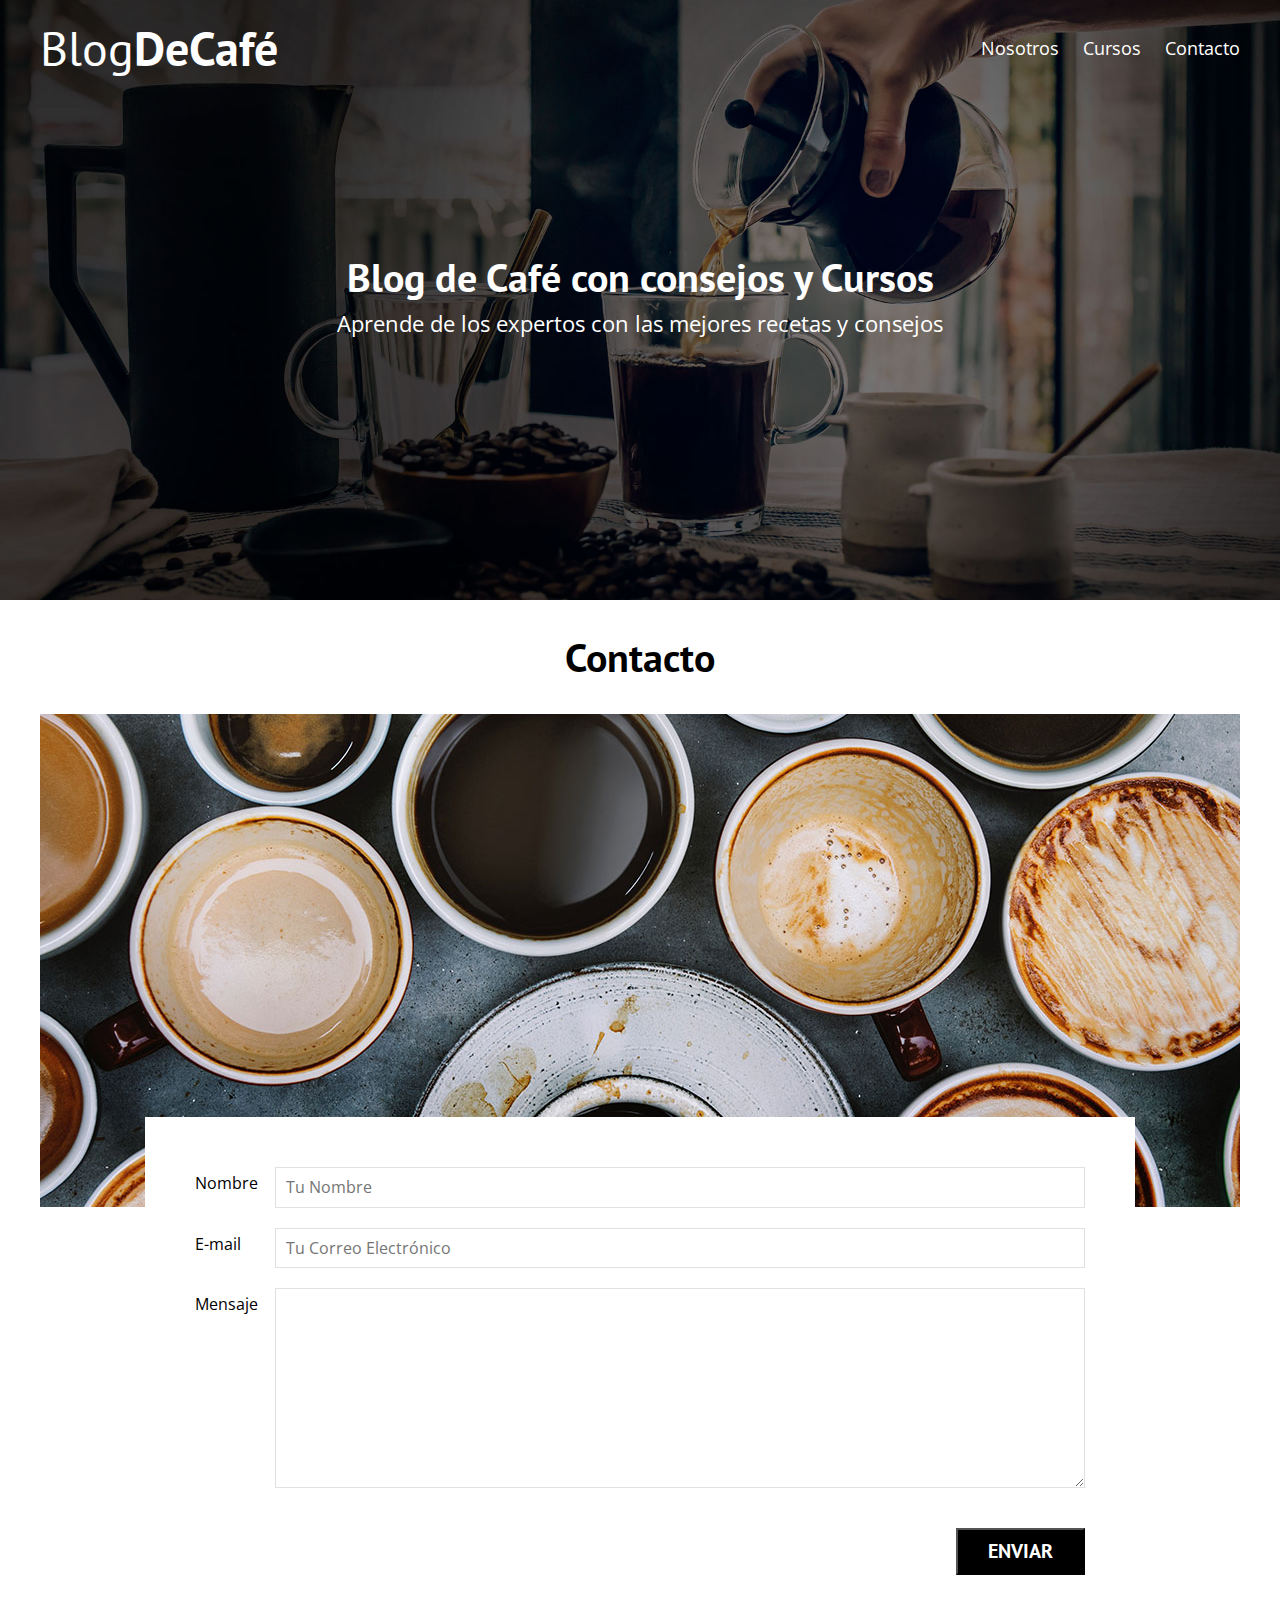
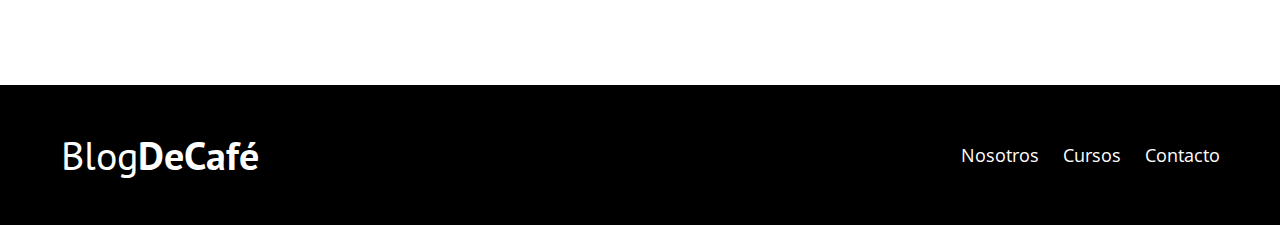
==== contacto.html @ 25f3b436 "Diseño responsive, Blog Cafe" ====
<!DOCTYPE html>
<html lang="es">

<head>
    <meta charset="UTF-8">
    <meta name="viewport" content="width=device-width, initial-scale=1.0">
    <meta http-equiv="X-UA-Compatible" content="ie=edge">
    <title>Blog de Café</title>
    <link href="https://fonts.googleapis.com/css?family=Open+Sans|PT+Sans:400,700&display=swap" rel="stylesheet">
    <link rel="stylesheet" href="css/normalize.css">
    <link rel="stylesheet" href="css/style.css">

</head>

<body>
    <header class="site-header">
        <div class="contenedor">
            <div class="barra">
                <a href="/">
                    <h1 class="no-margin">Blog<span>DeCafé</span></h1>
                </a>

                <nav class="navegacion">
                    <a href="nosotros.html">Nosotros</a>
                    <a href="cursos.html">Cursos</a>
                    <a href="contacto.html">Contacto</a>
                </nav>
            </div> <!-- Barra -->

            <div class="texto-header">
                <h2 class="no-margin">Blog de Café con consejos y Cursos</h2>
                <p class="no-margin">Aprende de los expertos con las mejores recetas y consejos</p>
            </div>

        </div><!-- Contenedor -->
    </header>

    <main class="contenedor">
        <h2 class="centrar-texto">Contacto</h2>

        <div class="grid centrar-columnas">
            <div class="columnas-12">
                <img src="img/contacto.jpg" alt="contacto">
            </div>

            <div class="columnas-10 formulario-contacto">
                <form action="#">
                    <div class="campo">
                        <label for="nombre">Nombre</label>
                        <input type="text" id="nombre" placeholder="Tu Nombre">
                    </div>

                    <div class="campo">
                        <label for="email">E-mail</label>
                        <input type="email" id="email" placeholder="Tu Correo Electrónico">
                    </div>

                    <div class="campo mensaje">
                        <label for="mensaje">Mensaje</label>
                        <textarea id="mensaje"></textarea>
                    </div>

                    <div class="enviar">
                        <input type="submit" value="Enviar" class="btn btn-primario">
                    </div>
                </form>
            </div>
        </div>
    </main>

    <footer class="site-footer">
        <div class="contenedor">
            <div class="barra">
                <p class="no-margin">Blog<span>DeCafé</span></p>

                <nav class="navegacion">
                    <a href="nosotros.html">Nosotros</a>
                    <a href="cursos.html">Cursos</a>
                    <a href="contacto.html">Contacto</a>
                </nav>
            </div> <!-- Barra -->

        </div>
    </footer>

</body>

</html>
---- css/style.css ----
html {
    box-sizing: border-box;
    font-size: 62.5%;
    /*1rem = 10px*/
}

*,
*:before,
*:after {
    box-sizing: inherit;
}

body {
    font-family: 'Open Sans', sans-serif;
    font-size: 1.6rem;
    line-height: 2;
}

/* Globales */

.contenedor {
    width: 95%;
    max-width: 1200px;
    margin: 0 auto;
}

h1,
h2,
h3,
h4 {
    font-family: 'PT Sans', sans-serif;
}

h1 {
    font-size: 4.8rem;
}

h2 {
    font-size: 4rem;
    line-height: 1.2;
}

h3 {
    font-size: 3.2rem;
}

h4 {
    font-size: 2.8rem;
}

img {
    max-width: 100%;
}

.imagen {
    margin: 2rem;
}


/* Utilidades */

.centrar-texto {
    text-align: center;
}

.no-margin {
    margin: 0;
}

.btn {
    display: block;
    text-align: center;
    text-transform: uppercase;
    text-decoration: none;
    font-size: 2rem;
    padding: 1rem 3rem;
    margin: 2rem 0;
    font-family: 'PT Sans', sans-serif;
    font-weight: 700;
    color: #ffffff;
    flex: 0 0 100%;
}

.btn:hover {
    cursor: pointer;
}

@media (min-width: 768px) {
    .btn {
        display: inline-block;
        flex: 0 0 auto;
    }

}

.btn-primario {
    background: #000000;
}

.btn-secundario {
    background-color: #784d3c;
}

/* Grid */
@media (min-width: 768px) {
    .grid {
        display: flex;
        justify-content: space-between;
        flex-wrap: wrap;
    }

    .centrar-columnas {
        justify-content: center;
    }

    .columnas-4 {
        flex: 0 0 calc(33.3% - 1rem);
    }

    .columnas-6 {
        flex: 0 0 calc(50% - 1rem);
    }

    .columnas-8 {
        flex: 0 0 calc(66.6% - 1rem);
    }

    .columnas-10 {
        flex: 0 0 calc(83.3% - 1rem);
    }

    .columnas-12 {
        flex: 0 0 100%;
    }
    
}

/* Header */
@media (min-width: 768px) {
    .barra {
        display: flex;
        justify-content: space-between;
        align-items: center;
    }
}

.site-header {
    background: url(../img/banner.jpg) no-repeat center center;
    background-size: cover;
    height: 60rem;
}


.site-header a {
    text-decoration: none;
    color: #ffffff;
}

.site-header h1 {
    text-align: center;
    font-weight: 400;
}

.site-header span {
    font-weight: 700;
}

/* Navegacion */
.navegacion a {
    text-align: center;
    display: block;
    font-size: 1.8rem;
    color: #ffffff;
    text-decoration: none;
}

@media (min-width: 768px) {
    .navegacion a {
        display: inline;
        margin-right: 2rem;
    }

    .navegacion a:last-of-type {
        margin: 0;
    }
}


/* Header texto */

.texto-header {
    text-align: center;
    color: #ffffff;
    margin-top: 5rem;
}

@media (min-width: 768px) {
    .texto-header {
        margin-top: 15.7rem;
    }
}

.texto-header p {
    font-size: 2.2rem;
}

/* Contenido principal */

.contenido-principal {
    display: flex;
    flex-wrap: wrap;
}

.blog,
.cursos {
    flex: 0 0 100%;
}

.cursos {
    order: -1;
}

@media (min-width: 768px) {
    .contenido-principal {
        justify-content: space-between;
    }

    .blog {
        flex-basis: 66.6%;
    }

    .cursos {
        flex-basis: calc(33.3% - 3rem);
        order: 2;
    }
}

.entrada-blog {
    margin-bottom: 2rem;
    border-bottom: 1px solid #e1e1e1;
}

.entrada-blog:last-of-type {

    border: unset;
}

/* Barra Lateral */

.cursos-lista {
    padding: 0;
    list-style: none;
}

.curso {
    padding: 3rem 0;
    border-bottom: 1px solid #e1e1e1;
}

.curso:last-of-type {
    border: none;
}

.curso p {
    font-family: 'PT Sans', sans-serif;
    font-weight: 700;
    font-size: 2rem;
    line-height: 2.5;
}

.curso p span,
.curso p.descripcion {
    font-weight: 400;
}

/* Footer */

.site-footer {
    background: #000000;
    padding: 3rem;
    margin-top: 4rem;
}

.site-footer p {
    color: #ffffff;
    font-size: 4rem;
    font-weight: 400;
    font-family: 'PT Sans', sans-serif;
    text-align: center;
}

.site-footer p span {
    font-weight: 700;
}

/* Contacto */
.formulario-contacto {
    background: #ffffff;
    padding: 5rem;
}
@media (min-width: 768px) {
    .formulario-contacto {
        margin-top:-10rem;
    }
}

.formulario-contacto .campo {
    display: flex;
    justify-content: space-between;
    margin-bottom: 2rem;
}

.formulario-contacto .campo label {
    flex: 0 0 8rem;
}

.formulario-contacto .campo input:not([type="submit"]),
.formulario-contacto .campo textarea {
    flex: 1;
    border: 1px solid #e1e1e1;
    padding: 1rem;
}

.formulario-contacto .campo textarea {
    height: 20rem;
}

.formulario-contacto .enviar {
    display: flex;
    justify-content: flex-end;
}
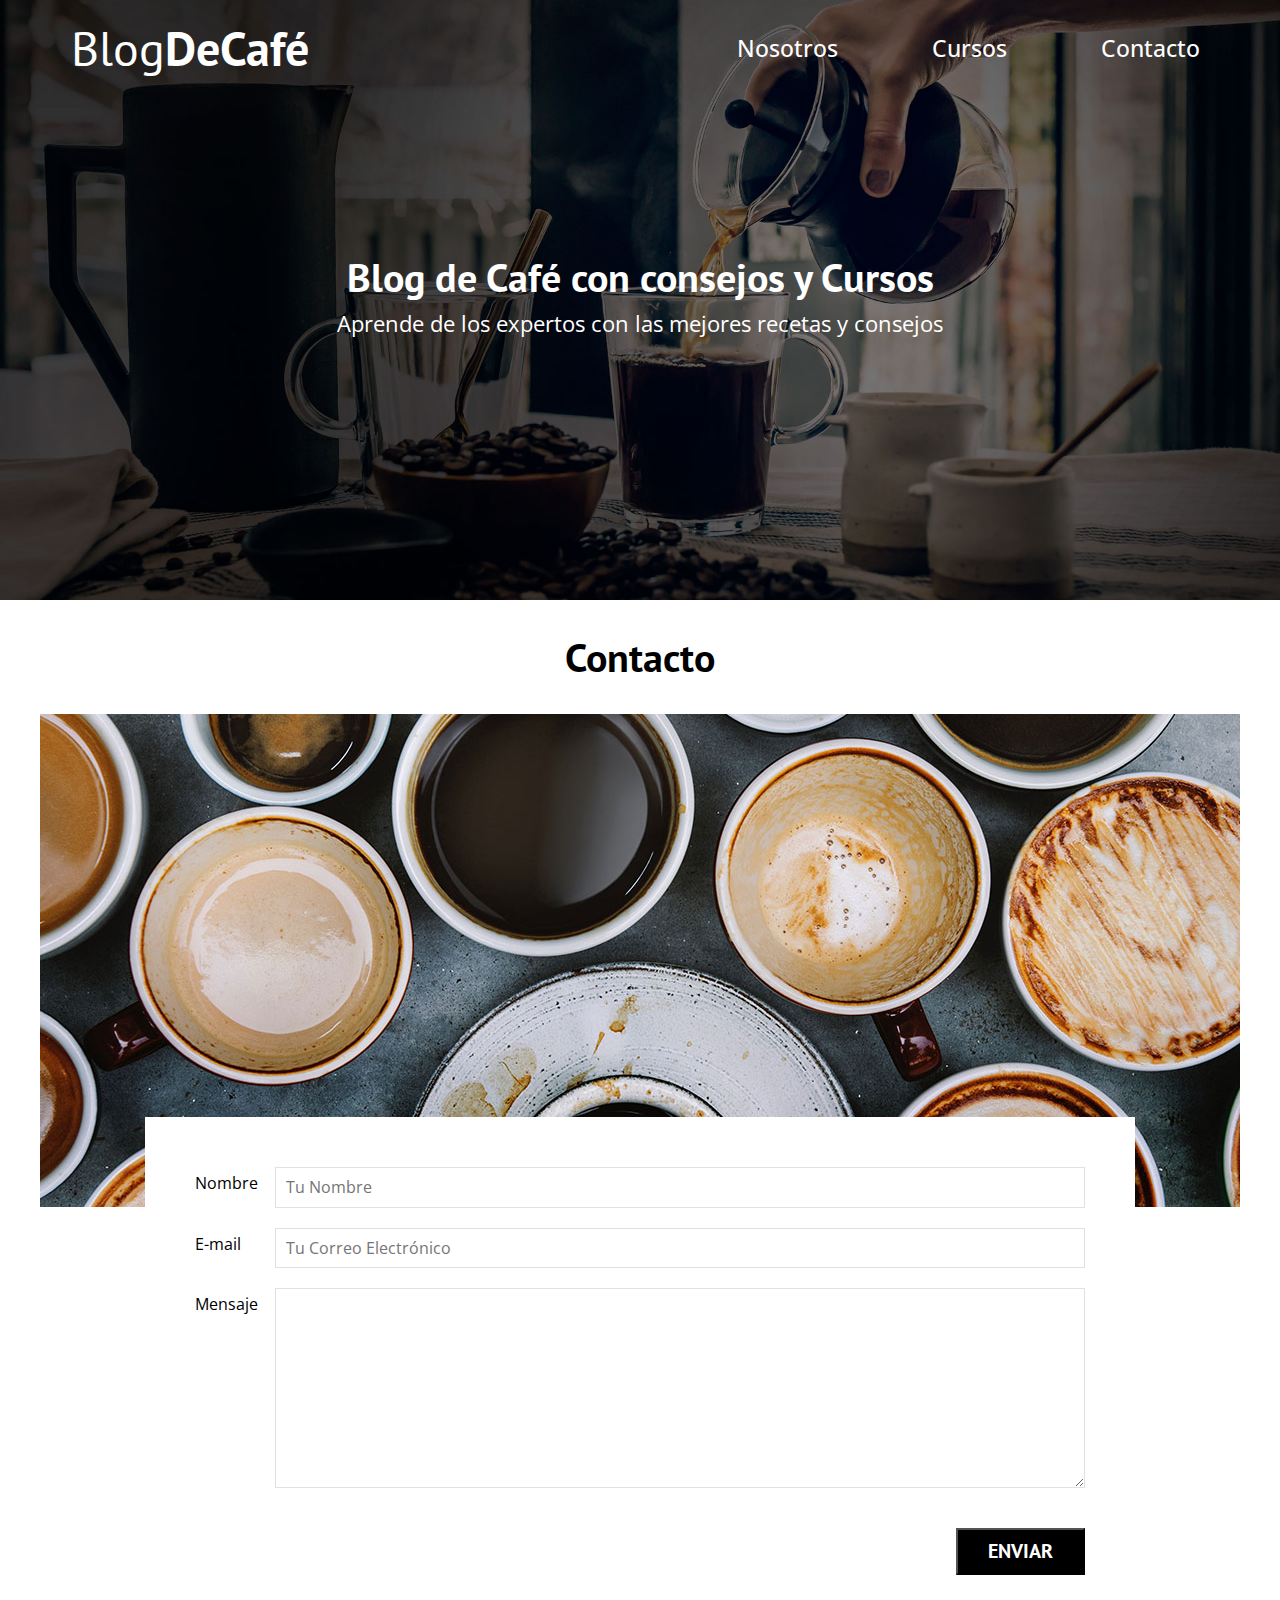
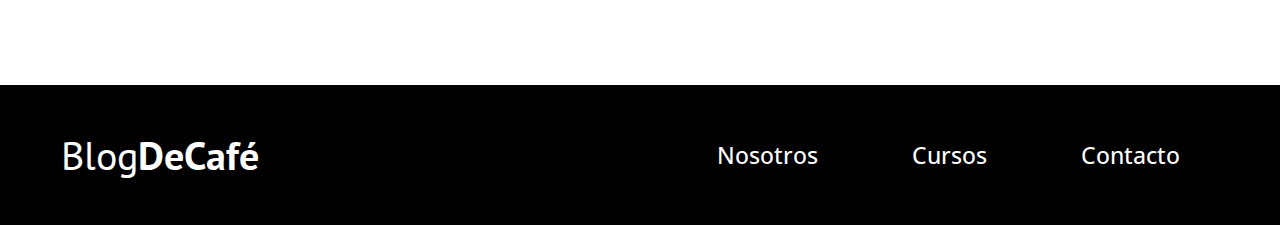
==== commit 83366434: "Anexo de JS para menu movil" ====
--- a/contacto.html
+++ b/contacto.html
@@ -15,22 +15,29 @@
 <body>
     <header class="site-header">
         <div class="contenedor">
-            <div class="barra">
-                <a href="/">
-                    <h1 class="no-margin">Blog<span>DeCafé</span></h1>
-                </a>
+                <div class="barra grid">
 
-                <nav class="navegacion">
-                    <a href="nosotros.html">Nosotros</a>
-                    <a href="cursos.html">Cursos</a>
-                    <a href="contacto.html">Contacto</a>
-                </nav>
-            </div> <!-- Barra -->
-
-            <div class="texto-header">
-                <h2 class="no-margin">Blog de Café con consejos y Cursos</h2>
-                <p class="no-margin">Aprende de los expertos con las mejores recetas y consejos</p>
-            </div>
+                    <a href="/" class="columnas-8">
+                        <h1 class="no-margin">Blog<span>DeCafé</span></h1>
+                    </a>
+    
+                    <div class="menu-movil">
+                        <span></span>
+                        <span></span>
+                        <span></span>
+                    </div>
+    
+                        <nav class="navegacion">
+                            <a href="nosotros.html">Nosotros</a>
+                            <a href="cursos.html">Cursos</a>
+                            <a href="contacto.html">Contacto</a>
+                        </nav>
+                </div> <!-- Barra -->
+    
+                <div class="texto-header">
+                    <h2 class="no-margin">Blog de Café con consejos y Cursos</h2>
+                    <p class="no-margin">Aprende de los expertos con las mejores recetas y consejos</p>
+                </div>
 
         </div><!-- Contenedor -->
     </header>
@@ -85,4 +92,7 @@
 
 </body>
 
+<script src="https://code.jquery.com/jquery-3.4.1.min.js"></script>
+<script src="js/script.js"></script>
+
 </html>--- a/css/style.css
+++ b/css/style.css
@@ -102,10 +102,11 @@
 }
 
 /* Grid */
-@media (min-width: 768px) {
+
     .grid {
         display: flex;
-        justify-content: space-between;
+        justify-content: space-evenly;
+        align-items: center;
         flex-wrap: wrap;
     }
 
@@ -113,6 +114,10 @@
         justify-content: center;
     }
 
+    .columnas-2 {
+        flex: 0 0 calc(16.7% - 1rem);
+    }
+
     .columnas-4 {
         flex: 0 0 calc(33.3% - 1rem);
     }
@@ -132,16 +137,24 @@
     .columnas-12 {
         flex: 0 0 100%;
     }
-    
-}
+
 
 /* Header */
+
+.barra {
+    position: relative;
+}
+
 @media (min-width: 768px) {
     .barra {
         display: flex;
         justify-content: space-between;
         align-items: center;
     }
+
+    .barra > a {
+        flex: 0 0 25%;
+    }
 }
 
 .site-header {
@@ -174,10 +187,61 @@
     text-decoration: none;
 }
 
-@media (min-width: 768px) {
+.menu-movil:hover {
+    cursor: pointer;
+}
+
+.menu-movil span {
+    display: block;
+    background-color: #ffffff;
+    width: 40px;
+    height: 5px;
+    margin-bottom: .5rem;
+}
+
+
+@media (min-width: 768px) {
+    .menu-movil {
+        display: none;
+    }
+}
+
+.navegacion {
+    position: absolute;
+    top: 80%;
+    background-color: #000000be;
+    width: 100%;
+    display: none;
+}
+
+.navegacion a {
+    margin-bottom: 2rem;
+    padding: 1rem 4rem;
+    transition: all .3s ease;
+    font-weight: 500;
+    font-size: 2.3rem;
+}
+
+.navegacion a:last-of-type {
+    margin-bottom: 0;
+}
+
+.navegacion a:hover {
+    background-color: #e1e1e1;
+    color: #000000;
+}
+
+@media (min-width: 768px) {
+    .navegacion {
+        display: block !important;
+        position: unset;
+        background-color: unset;
+        width: unset;
+    }
     .navegacion a {
         display: inline;
-        margin-right: 2rem;
+        margin-right: 1rem;
+        margin-bottom: 0;
     }
 
     .navegacion a:last-of-type {
